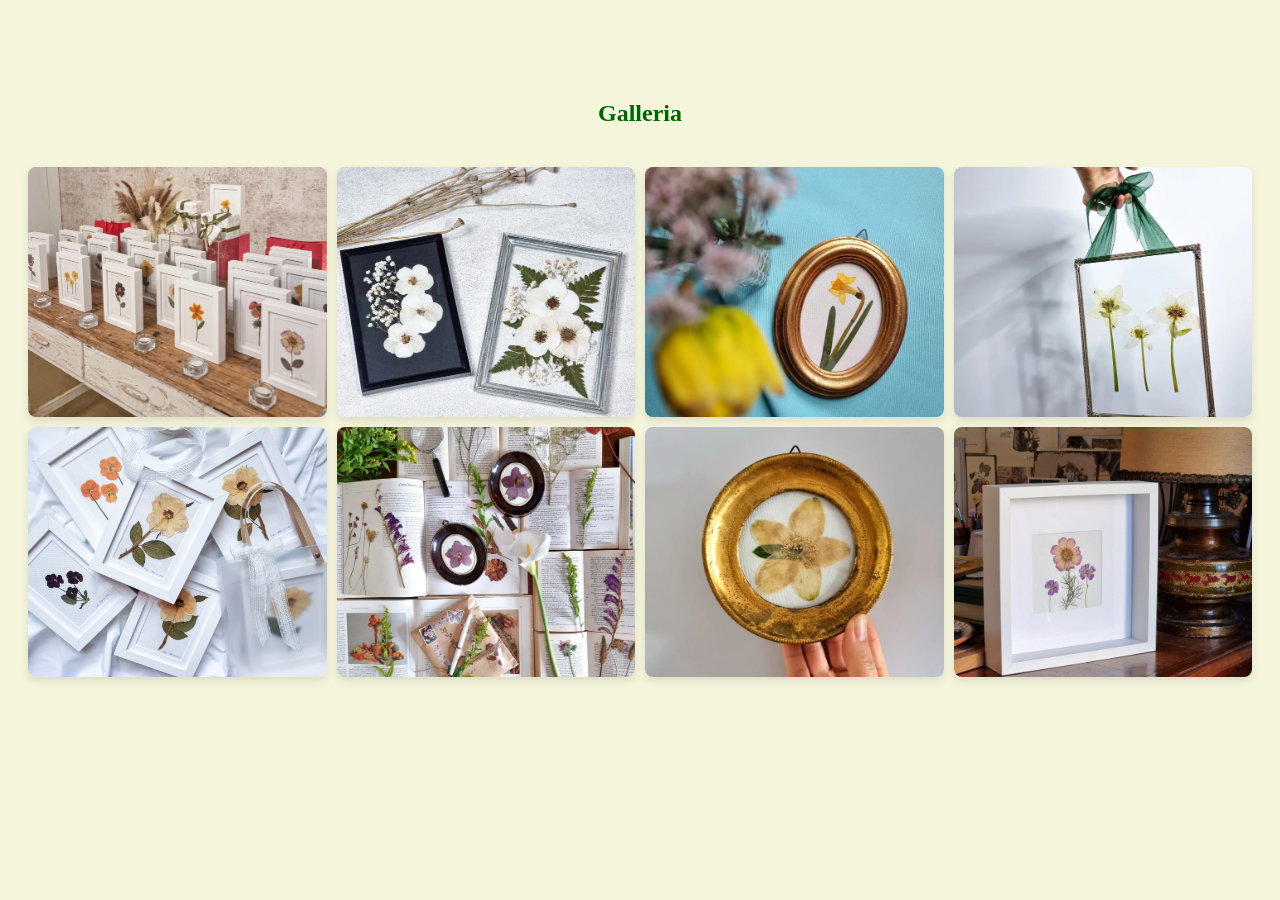
==== galleria.html @ 8d4f4541 "Add files via upload" ====
<!DOCTYPE html>
<html lang="it">
<head>
    <meta charset="UTF-8">
    <meta name="viewport" content="width=device-width, initial-scale=1.0">
    <title>Galleria - Floral Art</title>
    <link rel="stylesheet" href="style.css">
</head>
<body>

<section id="galleria">
    <h2>Galleria</h2>
    <div class="griglia-foto">
        <img src="foto1.jpeg" alt="Quadro 1">
        <img src="foto2.jpeg" alt="Quadro 2">
        <img src="foto3.jpeg" alt="Quadro 3">
        <img src="foto4.jpeg" alt="Quadro 4">
        <img src="foto5.jpeg" alt="Quadro 5">
        <img src="foto6.jpeg" alt="Quadro 6">
        <img src="foto7.jpeg" alt="Quadro 7">
        <img src="foto8.jpeg" alt="Quadro 8">
    </div>
    
</section>

</body>
</html>
---- style.css ----
body {
    font-family: Georgia;
    background-color: beige;
    color: darkgreen;
}

h1 {
    color: darkgreen;
    
}

header {
    background-color: beige;
    padding: 10px 5px;
    border-bottom: 2px solid;
}

.navbar {
    display: flex;
    align-items: center;
    justify-content: space-between;
}

nav {
    display: flex;
    flex-direction: column;
    align-items: flex-end;

}

nav a {
    color: darkgreen;
    margin-right: 30px;
}

.hero {
    background-image: url('SfondoQuadri.jpeg');
    background-size: cover;
    width: 100%;
    height: 400px;
    background-position: center;
}

h2 {
    text-align: center;
    margin-top: 100px;
}

.align {
    text-align: justify;
    margin: auto;
}

.chi-sono {
    align-items: center;
    display: flex;
    flex-direction: column;
    gap: 10px;
}

.chi-sono img {
    width:500px;
    height: 700px;
    object-fit: contain;
    margin-right: 150px;
    margin-left: 150px;
}
.faq-form {
    max-width: 400px;
    margin: 30px auto;
    padding: 40px;
    background:#FFE4B5 ;
    border-radius: 12px;
    box-shadow: 0 4px 15px rgba(0,0,0,0.1);
}

.faq-form h2 {
    text-align: center;
    margin-bottom: 10px;
}

.faq-form p {
    text-align: center;
    color: #666;
    margin-bottom: 30px;
}

.form-group {
    margin-bottom: 20px;
}

.form-group label {
    display: block;
    font-weight: bold;
    margin-bottom: 6px;
}

.form-group input,
.form-group textarea {
    width: 100%;
    padding: 12px;
    border: 1px solid #ddd;
    border-radius: 8px;
    font-size: 15px;
    box-sizing: border-box;
}

.faq-form button {
    width: 100%;
    padding: 14px;
    background: #ed3b0f;  
    color: white;
    border: none;
    border-radius: 8px;
    font-size: 16px;
    cursor: pointer;
}

.faq-form button:hover {
    background: #c0392b;
}

.griglia-foto {
    display: grid;
    grid-template-columns: repeat(auto-fit, minmax(250px, 1fr));
    gap: 10px;
    padding: 20px;  
    transition: transform 0.2s ease-in-out;
}

.griglia-foto img {
    width: 100%;
    height: 250px;
    display: block;
    object-fit: cover;
    border-radius: 8px;
    box-shadow: 0 4px 8px rgba(0,0,0,0.1);
    transition: transform 0.2s ease-in-out;
}

.griglia-foto img:hover {
    transform: scale(1.05);
    box-shadow: 0 6px 12px rgba(0,0,0,0.2);
}
.contatti {
    max-width: 800px;
    margin: 50px auto;
    padding: 40px;
    background: #FFE4B5;
    border-radius: 12px;
    box-shadow: 0 4px 15px rgba(0,0,0,0.1);
    text-align: center;
}

.contatti h2 {
    margin-bottom: 10px;
}

.contatti p {
    margin-bottom: 30px;
    color: #666;
}

.contatti-info {
    display: flex;
    justify-content: space-around;
    flex-wrap: wrap;
    gap: 20px;
}

.contatto {
    flex: 1;
    min-width: 200px;
}

.contatto h3 {
    color: darkgreen;
    margin-bottom: 10px;
}

.contatto p {
    margin: 0;
}

.contatto a {
    color: #ed3b0f;
    text-decoration: none;
}

.contatto a:hover {
    text-decoration: underline;
}


@media (max-width: 767px) {
    .hero {
        height: 250px; 
    }

    h2 {
        margin-top: 50px; 
    }

    .chi-sono {
        flex-direction: column; 
        text-align: center;
    }

    .chi-sono img {
        width: 100%;
        max-width: 400px;
        margin: 0 auto 20px;
    }

    .faq-form {
        padding: 20px;
        margin: 20px auto;
    }

    .contatti {
        padding: 20px;
        margin: 20px auto;
    }

    .contatti-info {
        flex-direction: column;
        gap: 15px;
    }
}

@media (min-width: 768px) {
    nav {
        flex-direction: row; /* Orizzontale su desktop */
    }

    nav a {
        margin-right: 30px;
        margin-bottom: 0; 
    }
}
@media screen and (max-width: 800px) {
    body { background-color: aquamarine; }
}
@media screen and (max-width: 500px) {
    .mianav a {
        float: none;
        width: 100%;
    }
body { background-color: #ed3b0f; }
    
}
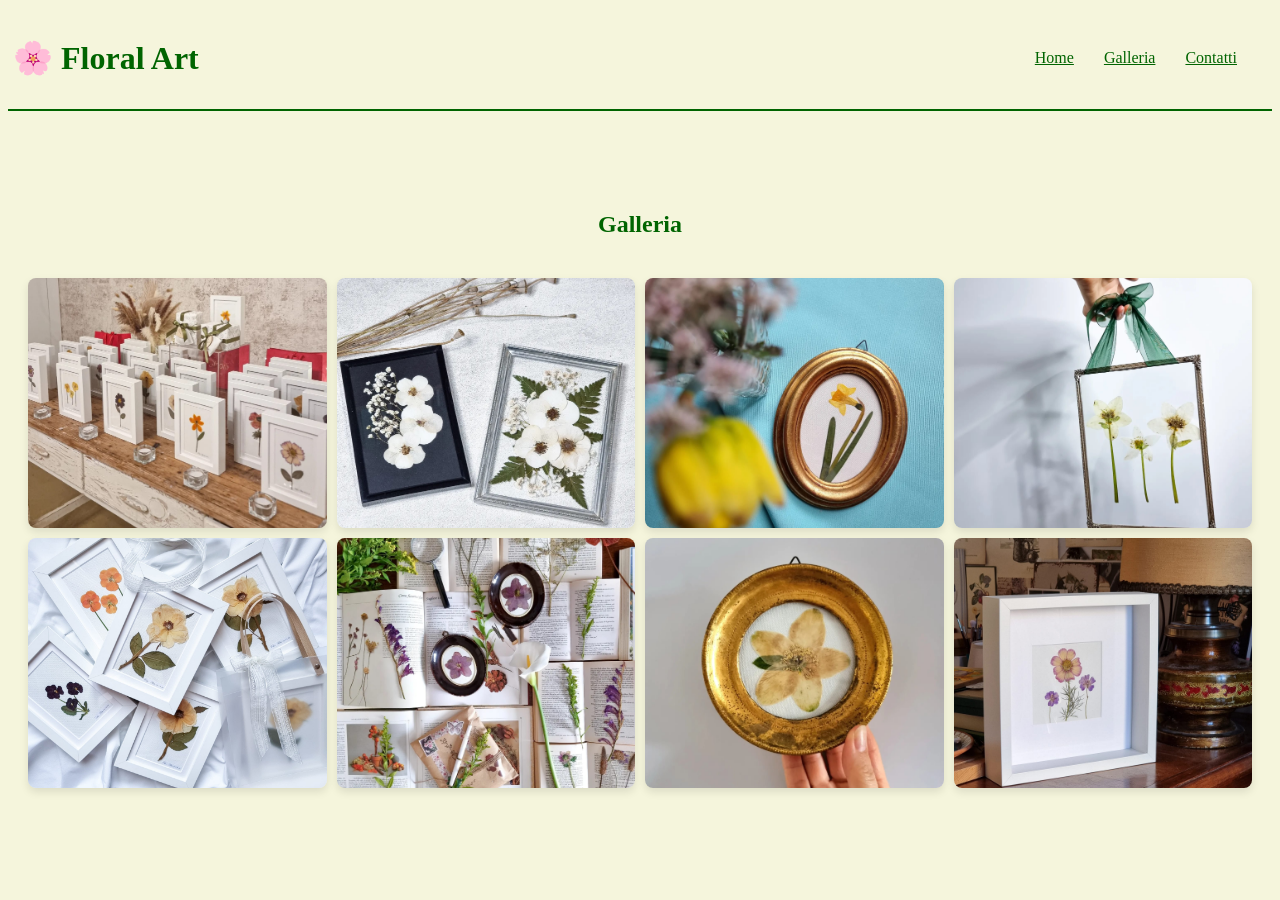
==== commit 9a6ccaf0: "Remove extra blank lines in header section of style.css" ====
--- a/galleria.html
+++ b/galleria.html
@@ -7,7 +7,17 @@
     <link rel="stylesheet" href="style.css">
 </head>
 <body>
-
+    <header>
+        <div class="navbar">
+            <h1 class="logo"> &#127800; Floral Art</h1>
+            <nav>
+                <a href="index.html">Home</a>
+                <a href="galleria.html">Galleria</a>
+                <a href="#contatti">Contatti</a>
+            </nav>
+        </div>
+    </header>
+    
 <section id="galleria">
     <h2>Galleria</h2>
     <div class="griglia-foto">
--- a/style.css
+++ b/style.css
@@ -20,6 +20,8 @@
     display: flex;
     align-items: center;
     justify-content: space-between;
+
+
 }
 
 nav {
@@ -243,10 +245,7 @@
     body { background-color: aquamarine; }
 }
 @media screen and (max-width: 500px) {
-    .mianav a {
-        float: none;
-        width: 100%;
-    }
-body { background-color: #ed3b0f; }
+    
+body { background-color: #e8f0e8; }
     
 }
